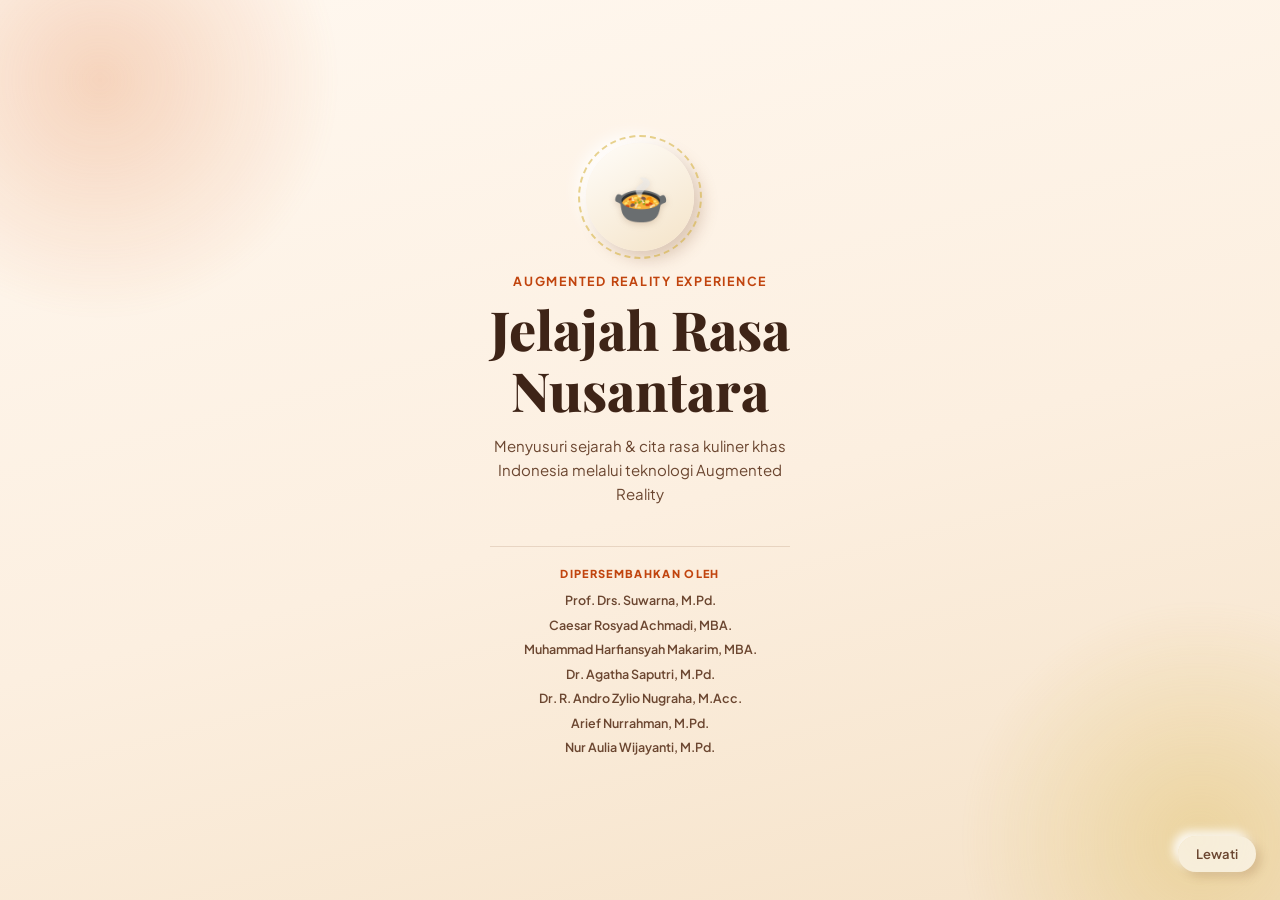
==== admin/admin.html @ 27141c81 "adminmenu" ====
<!DOCTYPE html>
<html lang="id">
<head>
<meta charset="UTF-8">
<meta name="viewport" content="width=device-width, initial-scale=1.0, viewport-fit=cover">
<title>Panel Admin | GASTRO</title>

<link rel="preconnect" href="https://fonts.googleapis.com">
<link href="https://fonts.googleapis.com/css2?family=Playfair+Display:wght@600;700;800&family=Plus+Jakarta+Sans:wght@400;500;600;700;800&display=swap" rel="stylesheet">
<link rel="stylesheet" href="../style.css">
<style>
  body { background: linear-gradient(165deg, #FFF8F0 0%, #FCEFE0 60%, #F5E2C8 100%); min-height: 100vh; }

  .admin-shell { max-width: 980px; margin: 0 auto; padding: 22px 18px 60px; }

  .admin-topbar {
    display: flex; align-items: center; justify-content: space-between;
    margin-bottom: 20px;
  }
  .admin-title { font-family: 'Playfair Display', serif; font-weight: 700; font-size: 20px; color: var(--brown-900); }
  .admin-logout-btn {
    border: none; cursor: pointer;
    background: var(--cream-soft);
    color: var(--brown-700);
    font-weight: 700; font-size: 12.5px;
    padding: 9px 16px; border-radius: 999px;
    box-shadow: var(--shadow-clay-out-sm);
  }

  .admin-tabs {
    display: flex; gap: 8px; margin-bottom: 22px;
    overflow-x: auto; padding-bottom: 4px;
  }
  .admin-tab {
    border: none; cursor: pointer; white-space: nowrap;
    background: var(--cream);
    color: var(--brown-700);
    font-weight: 700; font-size: 13px;
    padding: 11px 18px; border-radius: 999px;
    box-shadow: var(--shadow-clay-out-sm);
  }
  .admin-tab.active {
    color: #fff;
    background: linear-gradient(120deg, var(--terracotta), var(--terracotta-2));
  }

  .admin-panel { display: none; }
  .admin-panel.active { display: block; animation: splashRise 0.4s ease both; }

  /* ---- Editor Materi ---- */
  .editor-layout { display: flex; flex-direction: column; gap: 18px; }
  @media (min-width: 800px) {
    .editor-layout { flex-direction: row; align-items: flex-start; }
    .editor-food-list { width: 300px; flex-shrink: 0; max-height: 70vh; overflow-y: auto; }
    .editor-form-wrap { flex: 1; }
  }

  .editor-island-group { margin-bottom: 14px; }
  .editor-island-label {
    font-size: 11px; font-weight: 800; letter-spacing: 0.08em; text-transform: uppercase;
    color: var(--terracotta); margin-bottom: 6px; padding-left: 4px;
  }
  .editor-food-item {
    display: flex; align-items: center; justify-content: space-between; gap: 8px;
    width: 100%; text-align: left; border: none; cursor: pointer;
    background: var(--cream); border-radius: 12px;
    padding: 10px 14px; margin-bottom: 6px;
    font-size: 13px; font-weight: 600; color: var(--brown-900);
    box-shadow: var(--shadow-clay-out-sm);
  }
  .editor-food-item.active { background: linear-gradient(120deg, var(--terracotta), var(--terracotta-2)); color: #fff; }
  .editor-food-item .edited-badge {
    font-size: 10px; font-weight: 800; color: var(--gold);
    background: rgba(0,0,0,0.15); padding: 2px 7px; border-radius: 999px;
  }
  .editor-food-item.active .edited-badge { background: rgba(255,255,255,0.25); }

  .editor-form-wrap {
    background: var(--cream); border-radius: var(--radius-md);
    padding: 22px; box-shadow: var(--shadow-clay-out);
  }
  .editor-form-title { font-family: 'Playfair Display', serif; font-weight: 700; font-size: 18px; color: var(--brown-900); margin-bottom: 4px; }
  .editor-form-sub { font-size: 12.5px; color: var(--brown-500); margin-bottom: 18px; }
  .editor-label { font-size: 12.5px; font-weight: 700; color: var(--brown-700); margin-bottom: 6px; display: block; }
  .editor-textarea, .editor-input {
    width: 100%; border: none; outline: none;
    background: var(--cream-soft); border-radius: 12px;
    box-shadow: var(--shadow-clay-in);
    padding: 14px; font-size: 13.5px; color: var(--brown-900);
    font-family: inherit; margin-bottom: 16px;
    text-align: justify;
  }
  .editor-textarea { min-height: 220px; resize: vertical; line-height: 1.7; }
  .editor-radio-row { display: flex; gap: 16px; margin-bottom: 18px; }
  .editor-radio-row label { display: flex; align-items: center; gap: 6px; font-size: 13px; color: var(--brown-700); cursor: pointer; }
  .editor-save-btn {
    border: none; cursor: pointer;
    background: linear-gradient(120deg, var(--terracotta), var(--terracotta-2));
    color: #fff; font-weight: 700; font-size: 13.5px;
    padding: 13px 26px; border-radius: 999px;
    box-shadow: 0 8px 18px rgba(193,68,14,0.3);
  }
  .editor-save-btn:disabled { opacity: 0.6; cursor: not-allowed; }
  .editor-status { margin-top: 12px; font-size: 12.5px; font-weight: 600; }
  .editor-status.success { color: #3E6B4F; }
  .editor-status.error { color: var(--terracotta); }
  .editor-preview-note { font-size: 11.5px; color: var(--brown-500); margin: -10px 0 16px; }

  /* ---- Leaderboard ---- */
  .lb-filters { display: flex; flex-wrap: wrap; gap: 10px; margin-bottom: 16px; }
  .lb-filters select, .lb-filters button {
    border: none; cursor: pointer;
    background: var(--cream); box-shadow: var(--shadow-clay-out-sm);
    padding: 10px 14px; border-radius: 12px;
    font-size: 12.5px; font-weight: 600; color: var(--brown-900);
  }
  .lb-table-wrap { overflow-x: auto; background: var(--cream); border-radius: var(--radius-md); box-shadow: var(--shadow-clay-out); }
  table.lb-table { width: 100%; border-collapse: collapse; font-size: 12.5px; min-width: 640px; }
  table.lb-table th {
    text-align: left; padding: 12px 14px; font-weight: 800; color: var(--terracotta);
    text-transform: uppercase; font-size: 10.5px; letter-spacing: 0.05em;
    border-bottom: 2px solid rgba(139,94,60,0.15);
  }
  table.lb-table td { padding: 11px 14px; border-bottom: 1px solid rgba(139,94,60,0.1); color: var(--brown-700); }
  table.lb-table tr:last-child td { border-bottom: none; }
  .lb-rank { font-weight: 800; color: var(--brown-900); }
  .lb-empty { padding: 30px; text-align: center; color: var(--brown-500); font-size: 13px; }

  /* ---- Database ---- */
  .db-card {
    background: var(--cream); border-radius: var(--radius-md); padding: 28px 24px;
    box-shadow: var(--shadow-clay-out); text-align: center;
  }
  .db-icon { font-size: 40px; margin-bottom: 12px; }
  .db-title { font-family: 'Playfair Display', serif; font-weight: 700; font-size: 18px; color: var(--brown-900); margin-bottom: 6px; }
  .db-desc { font-size: 13px; color: var(--brown-500); margin-bottom: 20px; }
  .db-link-btn {
    display: inline-flex; align-items: center; gap: 8px;
    text-decoration: none;
    background: linear-gradient(120deg, var(--terracotta), var(--terracotta-2));
    color: #fff; font-weight: 700; font-size: 13.5px;
    padding: 13px 26px; border-radius: 999px;
    box-shadow: 0 8px 18px rgba(193,68,14,0.3);
  }
</style>
</head>
<body>

  <div class="admin-shell">
    <div class="admin-topbar">
      <span class="admin-title">🔐 Panel Admin GASTRO</span>
      <button type="button" class="admin-logout-btn" onclick="adminLogout()">Keluar</button>
    </div>

    <div class="admin-tabs">
      <button type="button" class="admin-tab active" data-tab="editor">📖 Editor Materi</button>
      <button type="button" class="admin-tab" data-tab="leaderboard">🏆 Leaderboard</button>
      <button type="button" class="admin-tab" data-tab="database">🗄️ Database</button>
    </div>

    <!-- ===== TAB: EDITOR MATERI ===== -->
    <div class="admin-panel active" id="panel-editor">
      <div class="editor-layout">
        <div class="editor-food-list" id="editorFoodList"></div>

        <div class="editor-form-wrap">
          <p class="editor-form-title" id="editorFormTitle">Pilih makanan di sebelah kiri</p>
          <p class="editor-form-sub" id="editorFormSub">Klik salah satu makanan untuk mulai mengedit deskripsinya.</p>

          <div id="editorFormFields" style="display:none;">
            <label class="editor-label">Deskripsi (Sejarah, Cita Rasa, Lokasi)</label>
            <textarea class="editor-textarea" id="editorDeskripsi" placeholder="Tulis deskripsi lengkap di sini... Pisahkan paragraf dengan baris kosong."></textarea>

            <label class="editor-label">Link Gambar (opsional)</label>
            <input type="text" class="editor-input" id="editorGambarUrl" placeholder="Tempel link share Google Drive, atau link gambar langsung (.jpg/.png)">
            <p class="editor-preview-note">💡 Untuk Google Drive: buka file → Share → Copy link. Sistem otomatis mengonversinya. Link Pinterest tidak akan tampil (bukan file gambar langsung) — gunakan Google Drive atau link gambar langsung.</p>

            <label class="editor-label">Posisi Gambar</label>
            <div class="editor-radio-row">
              <label><input type="radio" name="posisiGambar" value="atas" checked> Di atas deskripsi</label>
              <label><input type="radio" name="posisiGambar" value="bawah"> Di bawah deskripsi</label>
            </div>

            <button type="button" class="editor-save-btn" id="editorSaveBtn">Simpan Perubahan</button>
            <p class="editor-status" id="editorStatus"></p>
          </div>
        </div>
      </div>
    </div>

    <!-- ===== TAB: LEADERBOARD ===== -->
    <div class="admin-panel" id="panel-leaderboard">
      <div class="lb-filters">
        <select id="lbFilterProvinsi"><option value="">Semua Provinsi</option></select>
        <select id="lbFilterGender">
          <option value="">Semua Gender</option>
          <option value="Laki-Laki">Laki-Laki</option>
          <option value="Perempuan">Perempuan</option>
        </select>
        <button type="button" id="lbRefreshBtn">🔄 Muat Ulang</button>
      </div>
      <div class="lb-table-wrap">
        <table class="lb-table">
          <thead>
            <tr>
              <th>#</th><th>Nama</th><th>Gender</th><th>Usia</th><th>Daerah</th><th>Kabupaten</th><th>Terscan</th><th>Waktu</th>
            </tr>
          </thead>
          <tbody id="lbTableBody"></tbody>
        </table>
        <p class="lb-empty" id="lbEmptyNote" style="display:none;">Belum ada data submission.</p>
      </div>
    </div>

    <!-- ===== TAB: DATABASE ===== -->
    <div class="admin-panel" id="panel-database">
      <div class="db-card">
        <div class="db-icon">🗄️</div>
        <h2 class="db-title">Akses Google Sheet</h2>
        <p class="db-desc">Buka spreadsheet sumber data untuk melihat, mengekspor, atau mengelola data submission secara langsung.</p>
        <a href="#" target="_blank" class="db-link-btn" id="dbSheetLink">
          Buka Google Sheet
          <svg viewBox="0 0 24 24" width="16" height="16" fill="none" stroke="currentColor" stroke-width="2.4" stroke-linecap="round" stroke-linejoin="round"><path d="M18 13v6a2 2 0 0 1-2 2H5a2 2 0 0 1-2-2V8a2 2 0 0 1 2-2h6"></path><polyline points="15 3 21 3 21 9"></polyline><line x1="10" y1="14" x2="21" y2="3"></line></svg>
        </a>
      </div>
    </div>
  </div>

  <script src="../data.js"></script>
  <script src="admin.js"></script>
</body>
</html>
---- style.css ----
/* =========================================================
   JELAJAH RASA NUSANTARA — Theme: Claymorphism (warm heritage)
   ========================================================= */

@property --a {
  syntax: "<angle>";
  initial-value: 0deg;
  inherits: false;
}

:root {
  /* --- Warna: kontras dites untuk kenyamanan baca lama --- */
  --cream:        #FFF8F0;
  --cream-soft:    #FCEFE0;
  --brown-900:    #3E2417;   /* teks utama, kontras ~13:1 di atas cream */
  --brown-700:    #6B4630;   /* teks sekunder, ~7.5:1 */
  --brown-500:    #8B5E3C;
  --terracotta:   #C1440E;
  --terracotta-2: #E07A3F;
  --gold:         #D4AF37;
  --gold-light:   #F0D77B;
  --white:        #FFFFFF;

  --shadow-clay-out: 8px 8px 16px rgba(139, 94, 60, 0.28), -8px -8px 16px rgba(255, 255, 255, 0.9);
  --shadow-clay-out-sm: 5px 5px 10px rgba(139, 94, 60, 0.22), -5px -5px 10px rgba(255, 255, 255, 0.85);
  --shadow-clay-in: inset 4px 4px 8px rgba(139, 94, 60, 0.22), inset -4px -4px 8px rgba(255, 255, 255, 0.8);

  --radius-lg: 28px;
  --radius-md: 20px;
  --radius-sm: 14px;

  --font-display: 'Playfair Display', Georgia, serif;
  --font-body: 'Plus Jakarta Sans', 'Segoe UI', sans-serif;
}

* { box-sizing: border-box; margin: 0; padding: 0; }

html, body {
  height: 100%;
  overscroll-behavior: none;
}

body {
  font-family: var(--font-body);
  color: var(--brown-900);
  background: var(--cream);
  -webkit-font-smoothing: antialiased;
}

button, input {
  font-family: inherit;
}

/* ============ SCREEN SWITCHING ============ */
.screen {
  display: none;
  min-height: 100dvh;
  width: 100%;
  position: relative;
  overflow: hidden;
}
.screen.active {
  display: flex;
  flex-direction: column;
  align-items: center;
  justify-content: center;
}

/* =========================================================
   OPENING / SPLASH
   ========================================================= */
#splash-screen {
  background: linear-gradient(165deg, #FFF8F0 0%, #FCEFE0 55%, #F5E2C8 100%);
  padding: 32px 24px;
  text-align: center;
}

.splash-bg-glow {
  position: absolute;
  width: 480px;
  height: 480px;
  border-radius: 50%;
  background: radial-gradient(circle, rgba(224,122,63,0.28) 0%, rgba(224,122,63,0) 70%);
  top: -160px;
  left: -140px;
  filter: blur(4px);
  animation: floatGlow 9s ease-in-out infinite;
}
.splash-bg-glow-2 {
  top: auto;
  bottom: -180px;
  left: auto;
  right: -160px;
  background: radial-gradient(circle, rgba(212,175,55,0.30) 0%, rgba(212,175,55,0) 70%);
  animation-duration: 11s;
  animation-delay: 1s;
}
@keyframes floatGlow {
  0%, 100% { transform: translate(0,0) scale(1); }
  50% { transform: translate(20px,-16px) scale(1.08); }
}

.splash-content {
  position: relative;
  z-index: 2;
  display: flex;
  flex-direction: column;
  align-items: center;
  max-width: 420px;
  animation: splashRise 0.9s cubic-bezier(0.19,1,0.22,1) both;
}
@keyframes splashRise {
  from { opacity: 0; transform: translateY(24px) scale(0.97); }
  to   { opacity: 1; transform: translateY(0) scale(1); }
}

.splash-emblem {
  position: relative;
  width: 108px;
  height: 108px;
  display: flex;
  align-items: center;
  justify-content: center;
  margin-bottom: 22px;
  border-radius: 50%;
  background: linear-gradient(150deg, #FFFDF9, #F4E3C8);
  box-shadow: var(--shadow-clay-out);
}
.splash-emblem-ring {
  position: absolute;
  inset: -8px;
  border-radius: 50%;
  border: 2px dashed rgba(212,175,55,0.55);
  animation: spinSlow 14s linear infinite;
}
@keyframes spinSlow { to { transform: rotate(360deg); } }
.splash-emblem-icon { font-size: 46px; filter: drop-shadow(0 2px 3px rgba(139,94,60,0.25)); }

.splash-eyebrow {
  font-size: 12.5px;
  font-weight: 700;
  letter-spacing: 0.14em;
  text-transform: uppercase;
  color: var(--terracotta);
  margin-bottom: 10px;
}

.splash-title {
  font-family: var(--font-display);
  font-weight: 800;
  font-size: clamp(32px, 8vw, 46px);
  line-height: 1.12;
  color: var(--brown-900);
  margin-bottom: 14px;
}

.splash-tagline {
  font-size: 15px;
  line-height: 1.6;
  color: var(--brown-700);
  max-width: 320px;
  margin-bottom: 34px;
}

.splash-loader {
  width: 200px;
  height: 8px;
  border-radius: 999px;
  background: rgba(139,94,60,0.15);
  box-shadow: var(--shadow-clay-in);
  overflow: hidden;
  margin-bottom: 12px;
  display: none; /* sudah tidak dipakai, digantikan daftar inventor */
}
.splash-loader-fill {
  height: 100%;
  width: 0%;
  border-radius: 999px;
  background: linear-gradient(90deg, var(--terracotta), var(--gold));
  transition: width 0.15s linear;
}
.splash-loader-label {
  font-size: 12.5px;
  color: var(--brown-500);
  font-weight: 500;
  letter-spacing: 0.02em;
}

.splash-inventors {
  margin-top: 6px;
  padding-top: 20px;
  border-top: 1px solid rgba(139,94,60,0.18);
  width: 100%;
  max-width: 300px;
}
.splash-inventors-label {
  font-size: 11px;
  font-weight: 800;
  letter-spacing: 0.12em;
  text-transform: uppercase;
  color: var(--terracotta);
  margin-bottom: 12px;
  text-align: center;
}
.splash-inventors-list {
  list-style: none;
  display: flex;
  flex-direction: column;
  gap: 7px;
  text-align: center;
}
.splash-inventors-list li {
  font-size: 12.5px;
  font-weight: 600;
  color: var(--brown-700);
  line-height: 1.4;
}

.splash-skip-btn {
  position: absolute;
  bottom: 28px;
  right: 24px;
  z-index: 3;
  border: none;
  background: rgba(255,255,255,0.6);
  color: var(--brown-700);
  font-weight: 600;
  font-size: 13px;
  padding: 10px 18px;
  border-radius: 999px;
  box-shadow: var(--shadow-clay-out-sm);
  cursor: pointer;
  transition: transform 0.2s ease, box-shadow 0.2s ease;
}
.splash-skip-btn:hover { transform: translateY(-2px); box-shadow: var(--shadow-clay-out); }
.splash-skip-btn:active { transform: translateY(0) scale(0.97); }

/* =========================================================
   LOGIN
   ========================================================= */
#login-screen {
  background: linear-gradient(165deg, #FFF8F0 0%, #FCEFE0 60%, #F5E2C8 100%);
  padding: 40px 20px 32px;
}

.login-bg-glow {
  position: absolute;
  width: 520px;
  height: 520px;
  border-radius: 50%;
  top: -220px;
  left: 50%;
  transform: translateX(-50%);
  background: radial-gradient(circle, rgba(212,175,55,0.22) 0%, rgba(212,175,55,0) 70%);
}

.login-wrap {
  position: relative;
  z-index: 2;
  width: 100%;
  max-width: 440px;
  margin: 0 auto;
  display: flex;
  flex-direction: column;
  align-items: center;
}

.login-brand {
  text-align: center;
  margin-bottom: 22px;
  animation: splashRise 0.7s cubic-bezier(0.19,1,0.22,1) both;
}
.login-brand-icon {
  font-size: 34px;
  display: inline-block;
  margin-bottom: 6px;
}
.login-brand-title {
  font-family: var(--font-display);
  font-weight: 700;
  font-size: clamp(22px, 6vw, 28px);
  color: var(--brown-900);
}
.login-brand-sub {
  font-size: 13.5px;
  color: var(--brown-500);
  margin-top: 6px;
}

/* ---- Tabs ---- */
.login-tabs {
  position: relative;
  display: flex;
  width: 100%;
  max-width: 340px;
  background: var(--cream-soft);
  border-radius: 999px;
  padding: 5px;
  box-shadow: var(--shadow-clay-in);
  margin-bottom: 22px;
}
.login-tab {
  position: relative;
  z-index: 2;
  flex: 1;
  border: none;
  background: transparent;
  padding: 11px 0;
  font-weight: 700;
  font-size: 13.5px;
  color: var(--brown-500);
  cursor: pointer;
  border-radius: 999px;
  transition: color 0.25s ease;
}
.login-tab.active { color: var(--white); }
.login-tab-indicator {
  position: absolute;
  top: 5px;
  left: 5px;
  width: calc(50% - 5px);
  height: calc(100% - 10px);
  border-radius: 999px;
  background: linear-gradient(120deg, var(--terracotta), var(--terracotta-2));
  box-shadow: 0 4px 10px rgba(193,68,14,0.35);
  transition: transform 0.35s cubic-bezier(0.65,0,0.35,1);
  z-index: 1;
}
.login-tab-indicator.to-admin { transform: translateX(100%); }

/* ---- Glow card (rotating conic-gradient border) ---- */
.glow-card {
  position: relative;
  width: 100%;
  border-radius: var(--radius-lg);
  padding: 2.5px;
  animation: splashRise 0.8s 0.1s cubic-bezier(0.19,1,0.22,1) both;
}
.glow-card-border {
  position: absolute;
  inset: 0;
  border-radius: var(--radius-lg);
  padding: 2.5px;
  background: conic-gradient(from var(--a), var(--terracotta), var(--gold), var(--terracotta-2), var(--gold-light), var(--terracotta));
  animation: spinGlow 5s linear infinite;
  -webkit-mask: linear-gradient(#fff 0 0) content-box, linear-gradient(#fff 0 0);
  -webkit-mask-composite: xor;
  mask-composite: exclude;
}
@keyframes spinGlow { to { --a: 360deg; } }

.glow-card-inner {
  position: relative;
  z-index: 2;
  background: var(--cream);
  border-radius: calc(var(--radius-lg) - 2.5px);
  padding: 30px 24px 26px;
  box-shadow: var(--shadow-clay-out);
}

.glow-card-title {
  font-family: var(--font-display);
  font-weight: 700;
  font-size: 21px;
  color: var(--brown-900);
  margin-bottom: 4px;
}
.glow-card-desc {
  font-size: 13px;
  color: var(--brown-500);
  margin-bottom: 22px;
}

/* ---- Floating label form fields ---- */
.clay-form { display: flex; flex-direction: column; gap: 20px; }

.field { position: relative; }

.field-input {
  width: 100%;
  border: none;
  outline: none;
  background: var(--cream-soft);
  border-radius: var(--radius-sm);
  box-shadow: var(--shadow-clay-in);
  padding: 20px 16px 8px;
  font-size: 15px;
  font-weight: 500;
  color: var(--brown-900);
  transition: box-shadow 0.25s ease;
}
.field-input::placeholder { color: transparent; }

.field-label {
  position: absolute;
  left: 16px;
  top: 16px;
  font-size: 15px;
  color: var(--brown-500);
  pointer-events: none;
  transform-origin: left top;
  transition: transform 0.22s cubic-bezier(0.4,0,0.2,1), color 0.22s ease, top 0.22s ease;
}

/* animasi label naik saat fokus / sudah terisi */
.field-input:focus + .field-label,
.field-input:not(:placeholder-shown) + .field-label {
  top: 8px;
  transform: translateY(0) scale(0.72);
  color: var(--terracotta);
  font-weight: 700;
}

.field-underline {
  position: absolute;
  left: 16px;
  right: 16px;
  bottom: 6px;
  height: 2px;
  border-radius: 2px;
  background: linear-gradient(90deg, var(--terracotta), var(--gold));
  transform: scaleX(0);
  transform-origin: left;
  transition: transform 0.3s ease;
}
.field-input:focus ~ .field-underline { transform: scaleX(1); }

.field-input:focus {
  box-shadow: var(--shadow-clay-in), 0 0 0 3px rgba(212,175,55,0.25);
}

/* ---- Select (dropdown) khusus: label selalu di posisi "float" ---- */
.field-select select.field-input {
  appearance: none;
  -webkit-appearance: none;
  cursor: pointer;
  background-image: url("data:image/svg+xml;utf8,<svg xmlns='http://www.w3.org/2000/svg' width='18' height='18' viewBox='0 0 24 24' fill='none' stroke='%238B5E3C' stroke-width='2.4' stroke-linecap='round' stroke-linejoin='round'><polyline points='6 9 12 15 18 9'></polyline></svg>");
  background-repeat: no-repeat;
  background-position: right 14px center;
  padding-right: 40px;
}
.field-select .field-label-select {
  top: 8px;
  transform: translateY(0) scale(0.72);
  color: var(--terracotta);
  font-weight: 700;
}
.field-select select.field-input:invalid {
  color: var(--brown-500);
}

/* ---- Buttons with hover effect ---- */
.clay-btn {
  display: flex;
  align-items: center;
  justify-content: center;
  gap: 10px;
  width: 100%;
  border: none;
  cursor: pointer;
  padding: 16px 20px;
  border-radius: var(--radius-sm);
  font-size: 15px;
  font-weight: 700;
  letter-spacing: 0.01em;
  margin-top: 4px;
  transition: transform 0.22s cubic-bezier(0.4,0,0.2,1), box-shadow 0.22s ease, filter 0.22s ease;
}
.clay-btn svg { transition: transform 0.25s ease; }
.clay-btn:hover svg { transform: translateX(4px); }
.clay-btn:active { transform: translateY(1px) scale(0.98); }

.clay-btn-primary {
  color: var(--white);
  background: linear-gradient(120deg, var(--terracotta), var(--terracotta-2));
  box-shadow: 0 10px 20px rgba(193,68,14,0.32), var(--shadow-clay-out-sm);
}
.clay-btn-primary:hover {
  transform: translateY(-3px);
  box-shadow: 0 14px 26px rgba(193,68,14,0.42), 0 0 0 4px rgba(212,175,55,0.25);
  filter: brightness(1.05);
}

.clay-btn-dark {
  color: var(--gold-light);
  background: linear-gradient(120deg, var(--brown-900), #2A1710);
  box-shadow: 0 10px 20px rgba(62,36,23,0.35), var(--shadow-clay-out-sm);
}
.clay-btn-dark:hover {
  transform: translateY(-3px);
  box-shadow: 0 14px 26px rgba(62,36,23,0.45), 0 0 0 4px rgba(212,175,55,0.3);
  filter: brightness(1.1);
}

.login-footnote {
  margin-top: 26px;
  font-size: 11.5px;
  color: var(--brown-500);
  text-align: center;
  opacity: 0.8;
}

/* =========================================================
   RESPONSIVE — desktop refinements
   ========================================================= */
@media (min-width: 720px) {
  .splash-content { max-width: 480px; }
  .splash-title { font-size: 54px; }

  .login-wrap { max-width: 460px; }
  .glow-card-inner { padding: 38px 34px 32px; }
  .glow-card-title { font-size: 24px; }
}

@media (min-width: 1024px) {
  #login-screen { padding-top: 60px; }
  .login-bg-glow { width: 640px; height: 640px; top: -260px; }
}

/* =========================================================
   MENU UTAMA
   ========================================================= */
#main-menu-screen {
  background: linear-gradient(165deg, #FFF8F0 0%, #FCEFE0 60%, #F5E2C8 100%);
  padding: 36px 20px 40px;
  align-items: stretch;
}
.menu-bg-glow {
  position: absolute;
  width: 480px; height: 480px;
  border-radius: 50%;
  top: -200px; right: -160px;
  background: radial-gradient(circle, rgba(212,175,55,0.22) 0%, rgba(212,175,55,0) 70%);
}
.menu-wrap {
  position: relative; z-index: 2;
  width: 100%; max-width: 480px;
  margin: 0 auto;
}
.menu-header {
  display: flex; align-items: center; gap: 14px;
  margin-bottom: 22px;
  animation: splashRise 0.6s cubic-bezier(0.19,1,0.22,1) both;
}
.menu-avatar {
  width: 52px; height: 52px;
  border-radius: 50%;
  display: flex; align-items: center; justify-content: center;
  font-family: var(--font-display);
  font-weight: 700; font-size: 20px;
  color: var(--white);
  background: linear-gradient(135deg, var(--terracotta), var(--gold));
  box-shadow: var(--shadow-clay-out-sm);
  flex-shrink: 0;
}
.menu-header-text { flex: 1; min-width: 0; }
.menu-eyebrow {
  font-size: 11px; font-weight: 800; letter-spacing: 0.14em;
  text-transform: uppercase; color: var(--terracotta);
}
.menu-greeting {
  font-family: var(--font-display);
  font-weight: 700; font-size: 19px; color: var(--brown-900);
  white-space: nowrap; overflow: hidden; text-overflow: ellipsis;
}
.menu-logout-btn {
  width: 42px; height: 42px; border: none; border-radius: 50%;
  background: var(--cream-soft);
  box-shadow: var(--shadow-clay-out-sm);
  color: var(--brown-700);
  display: flex; align-items: center; justify-content: center;
  cursor: pointer; flex-shrink: 0;
  transition: transform 0.2s ease, color 0.2s ease;
}
.menu-logout-btn:hover { transform: translateY(-2px); color: var(--terracotta); }

.menu-intro {
  font-size: 14px; color: var(--brown-700); line-height: 1.6;
  margin-bottom: 24px;
  animation: splashRise 0.6s 0.05s cubic-bezier(0.19,1,0.22,1) both;
}

.menu-grid {
  display: grid;
  grid-template-columns: 1fr 1fr;
  gap: 16px;
  animation: splashRise 0.7s 0.1s cubic-bezier(0.19,1,0.22,1) both;
}
.menu-card {
  position: relative;
  border: none;
  cursor: pointer;
  display: flex; flex-direction: column; align-items: flex-start; gap: 10px;
  padding: 22px 18px;
  border-radius: var(--radius-md);
  background: var(--cream);
  box-shadow: var(--shadow-clay-out);
  text-align: left;
  transition: transform 0.25s cubic-bezier(0.4,0,0.2,1), box-shadow 0.25s ease;
}
.menu-card:hover { transform: translateY(-4px); box-shadow: 0 14px 24px rgba(139,94,60,0.28), var(--shadow-clay-out); }
.menu-card:active { transform: translateY(-1px) scale(0.98); }
.menu-card-no {
  position: absolute; top: 14px; right: 16px;
  font-family: var(--font-display); font-weight: 700; font-size: 13px;
  color: var(--gold);
  opacity: 0.7;
}
.menu-card-icon { font-size: 30px; }
.menu-card-label { font-weight: 700; font-size: 14.5px; color: var(--brown-900); }

@media (min-width: 640px) {
  .menu-grid { grid-template-columns: repeat(4, 1fr); }
  .menu-card { grid-column: span 1; }
}

/* =========================================================
   SUB PAGES (Petunjuk / Profil / Materi / AR) — shared shell
   ========================================================= */
.screen:not(#splash-screen):not(#login-screen):not(#main-menu-screen) {
  background: linear-gradient(165deg, #FFF8F0 0%, #FCEFE0 60%, #F5E2C8 100%);
  align-items: flex-start;
  padding: 30px 20px 48px;
  overflow-y: auto;
}
.sub-wrap {
  width: 100%; max-width: 640px;
  margin: 0 auto;
  animation: splashRise 0.5s cubic-bezier(0.19,1,0.22,1) both;
}
.back-btn {
  display: inline-flex; align-items: center; gap: 6px;
  border: none; cursor: pointer;
  background: var(--cream-soft);
  color: var(--brown-700);
  font-weight: 700; font-size: 13px;
  padding: 9px 16px 9px 12px;
  border-radius: 999px;
  box-shadow: var(--shadow-clay-out-sm);
  margin-bottom: 20px;
  transition: transform 0.2s ease;
}
.back-btn:hover { transform: translateX(-3px); }

.sub-title {
  font-family: var(--font-display);
  font-weight: 700;
  font-size: clamp(24px, 6vw, 30px);
  color: var(--brown-900);
  margin-bottom: 8px;
}
.sub-desc {
  font-size: 14px; line-height: 1.65;
  color: var(--brown-700);
  margin-bottom: 26px;
  max-width: 56ch;
}

/* ---- Petunjuk: steps ---- */
.steps-list { display: flex; flex-direction: column; gap: 14px; }
.step-item {
  display: flex; gap: 14px; align-items: flex-start;
  background: var(--cream);
  border-radius: var(--radius-md);
  padding: 16px 18px;
  box-shadow: var(--shadow-clay-out-sm);
}
.step-num {
  flex-shrink: 0;
  width: 32px; height: 32px;
  border-radius: 50%;
  display: flex; align-items: center; justify-content: center;
  font-weight: 800; font-size: 14px; color: var(--white);
  background: linear-gradient(135deg, var(--terracotta), var(--terracotta-2));
}
.step-title { font-size: 15px; font-weight: 700; color: var(--brown-900); margin-bottom: 3px; }
.step-desc { font-size: 13.5px; color: var(--brown-700); line-height: 1.55; }

/* ---- Profil ---- */
.profil-card {
  background: var(--cream);
  border-radius: var(--radius-md);
  padding: 20px 22px;
  box-shadow: var(--shadow-clay-out-sm);
  margin-bottom: 26px;
}
.profil-card-title { font-family: var(--font-display); font-size: 17px; color: var(--brown-900); margin-bottom: 8px; }
.profil-card-text { font-size: 13.5px; color: var(--brown-700); line-height: 1.65; }

.profil-section-title {
  font-family: var(--font-display);
  font-size: 18px; color: var(--brown-900);
  margin-bottom: 14px; margin-top: 4px;
}
.profil-features {
  display: grid; grid-template-columns: 1fr 1fr;
  gap: 14px; margin-bottom: 28px;
}
.profil-feature-item {
  display: flex; gap: 12px; align-items: flex-start;
  background: var(--cream);
  border-radius: var(--radius-sm);
  padding: 14px 16px;
  box-shadow: var(--shadow-clay-out-sm);
}
.profil-feature-icon { font-size: 22px; flex-shrink: 0; }
.profil-feature-item h4 { font-size: 13.5px; color: var(--brown-900); margin-bottom: 2px; }
.profil-feature-item p { font-size: 12px; color: var(--brown-500); line-height: 1.4; }

@media (max-width: 420px) {
  .profil-features { grid-template-columns: 1fr; }
}

/* =========================================================
   MATERI — Pilih Pulau
   ========================================================= */
.island-grid {
  display: grid;
  grid-template-columns: 1fr;
  gap: 14px;
}
@media (min-width: 560px) {
  .island-grid { grid-template-columns: 1fr 1fr; }
}

.island-card {
  position: relative;
  display: flex; align-items: center; gap: 16px;
  border: none; cursor: pointer;
  text-align: left;
  padding: 18px 20px;
  border-radius: var(--radius-md);
  background: var(--cream);
  box-shadow: var(--shadow-clay-out);
  overflow: hidden;
  transition: transform 0.25s cubic-bezier(0.4,0,0.2,1), box-shadow 0.25s ease;
}
.island-card::before {
  content: "";
  position: absolute; inset: 0;
  background: var(--island-color, var(--terracotta));
  opacity: 0.06;
}
.island-card:hover { transform: translateY(-4px); box-shadow: 0 14px 24px rgba(139,94,60,0.26), var(--shadow-clay-out); }
.island-card:active { transform: translateY(-1px) scale(0.98); }

.island-icon {
  position: relative; z-index: 1;
  width: 54px; height: 54px; flex-shrink: 0;
  border-radius: 16px;
  display: flex; align-items: center; justify-content: center;
  font-size: 26px;
  background: var(--island-color, var(--terracotta));
  box-shadow: 0 6px 14px rgba(0,0,0,0.15);
}
.island-info { position: relative; z-index: 1; flex: 1; min-width: 0; }
.island-name { font-family: var(--font-display); font-weight: 700; font-size: 17px; color: var(--brown-900); }
.island-count { font-size: 12px; color: var(--brown-500); margin-top: 2px; }
.island-arrow { position: relative; z-index: 1; color: var(--brown-500); flex-shrink: 0; }

/* =========================================================
   MATERI — Daftar Provinsi & Makanan
   ========================================================= */
.food-list { display: flex; flex-direction: column; gap: 12px; }

.food-item {
  display: flex; align-items: center; gap: 14px;
  border: none; cursor: pointer; text-align: left;
  padding: 15px 18px;
  border-radius: var(--radius-sm);
  background: var(--cream);
  box-shadow: var(--shadow-clay-out-sm);
  transition: transform 0.22s cubic-bezier(0.4,0,0.2,1), box-shadow 0.22s ease;
}
.food-item:hover { transform: translateX(4px); box-shadow: 0 10px 18px rgba(139,94,60,0.22), var(--shadow-clay-out-sm); }
.food-item:active { transform: translateX(1px) scale(0.99); }

.food-item-emoji {
  width: 42px; height: 42px; flex-shrink: 0;
  border-radius: 12px;
  display: flex; align-items: center; justify-content: center;
  font-size: 20px;
  background: linear-gradient(135deg, var(--gold-light), var(--gold));
}
.food-item-text { flex: 1; min-width: 0; }
.food-item-name { font-weight: 700; font-size: 14.5px; color: var(--brown-900); }
.food-item-prov { font-size: 12px; color: var(--brown-500); margin-top: 1px; }
.food-item-arrow { color: var(--brown-500); flex-shrink: 0; }

/* =========================================================
   MATERI — Detail Makanan
   ========================================================= */
.detail-card {
  background: var(--cream);
  border-radius: var(--radius-lg);
  padding: 28px 24px 30px;
  box-shadow: var(--shadow-clay-out);
}
.detail-provinsi {
  font-size: 12px; font-weight: 800; letter-spacing: 0.1em;
  text-transform: uppercase; color: var(--terracotta);
  margin-bottom: 6px;
}
.detail-title {
  font-family: var(--font-display);
  font-weight: 800;
  font-size: clamp(24px, 6vw, 32px);
  color: var(--brown-900);
  line-height: 1.2;
}
.detail-divider {
  width: 56px; height: 4px; border-radius: 4px;
  background: linear-gradient(90deg, var(--terracotta), var(--gold));
  margin: 18px 0 20px;
}
.detail-body { font-size: 14.5px; line-height: 1.85; color: var(--brown-700); }
.detail-body p { margin-bottom: 16px; text-align: justify; }
.detail-body p:last-child { margin-bottom: 0; }
.detail-image {
  width: 100%;
  max-height: 320px;
  object-fit: cover;
  border-radius: var(--radius-md);
  margin-bottom: 20px;
  box-shadow: var(--shadow-clay-out-sm);
}
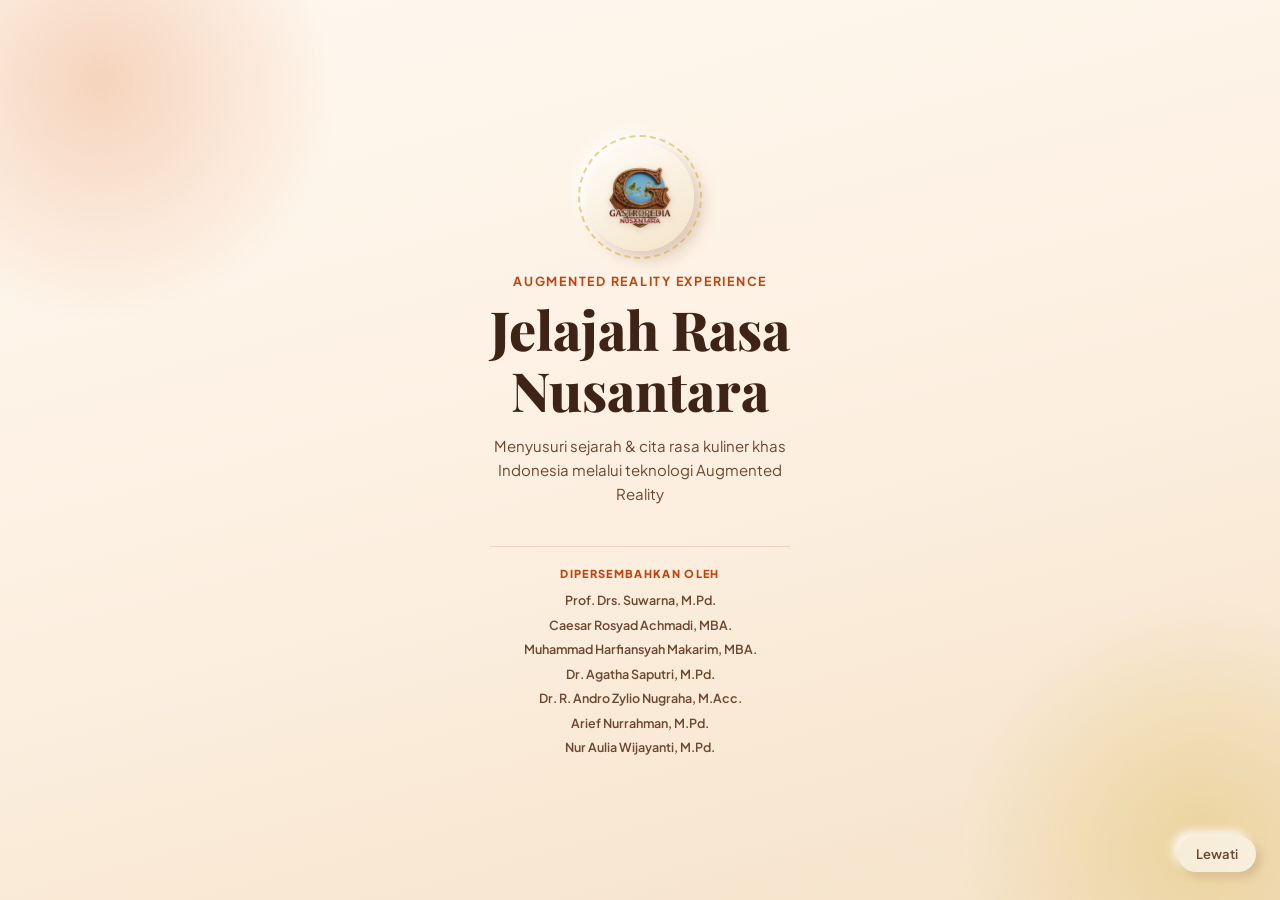
==== commit 0aee4d73: "Add files via upload" ====
--- a/admin/admin.html
+++ b/admin/admin.html
@@ -9,7 +9,12 @@
 <link href="https://fonts.googleapis.com/css2?family=Playfair+Display:wght@600;700;800&family=Plus+Jakarta+Sans:wght@400;500;600;700;800&display=swap" rel="stylesheet">
 <link rel="stylesheet" href="../style.css">
 <style>
-  body { background: linear-gradient(165deg, #FFF8F0 0%, #FCEFE0 60%, #F5E2C8 100%); min-height: 100vh; }
+  body {
+    background:
+      linear-gradient(165deg, rgba(255,248,240,0.93) 0%, rgba(252,239,224,0.93) 60%, rgba(245,226,200,0.93) 100%),
+      url('../assets/background.jpg') center/cover no-repeat fixed;
+    min-height: 100vh;
+  }
 
   .admin-shell { max-width: 980px; margin: 0 auto; padding: 22px 18px 60px; }
 
@@ -17,7 +22,8 @@
     display: flex; align-items: center; justify-content: space-between;
     margin-bottom: 20px;
   }
-  .admin-title { font-family: 'Playfair Display', serif; font-weight: 700; font-size: 20px; color: var(--brown-900); }
+  .admin-title { display: flex; align-items: center; gap: 10px; font-family: 'Playfair Display', serif; font-weight: 700; font-size: 20px; color: var(--brown-900); }
+  .admin-title img { width: 32px; height: 32px; object-fit: contain; }
   .admin-logout-btn {
     border: none; cursor: pointer;
     background: var(--cream-soft);
@@ -148,7 +154,7 @@
 
   <div class="admin-shell">
     <div class="admin-topbar">
-      <span class="admin-title">🔐 Panel Admin GASTRO</span>
+      <span class="admin-title"><img src="../assets/logo.png" alt="GASTRO"> Panel Admin GASTRO</span>
       <button type="button" class="admin-logout-btn" onclick="adminLogout()">Keluar</button>
     </div>
 
--- a/style.css
+++ b/style.css
@@ -134,7 +134,7 @@
   animation: spinSlow 14s linear infinite;
 }
 @keyframes spinSlow { to { transform: rotate(360deg); } }
-.splash-emblem-icon { font-size: 46px; filter: drop-shadow(0 2px 3px rgba(139,94,60,0.25)); }
+.splash-emblem-icon { width: 62px; height: 62px; object-fit: contain; filter: drop-shadow(0 2px 3px rgba(139,94,60,0.25)); }
 
 .splash-eyebrow {
   font-size: 12.5px;
@@ -239,7 +239,9 @@
    LOGIN
    ========================================================= */
 #login-screen {
-  background: linear-gradient(165deg, #FFF8F0 0%, #FCEFE0 60%, #F5E2C8 100%);
+  background:
+    linear-gradient(165deg, rgba(255,248,240,0.93) 0%, rgba(252,239,224,0.93) 60%, rgba(245,226,200,0.93) 100%),
+    url('assets/background.jpg') center/cover no-repeat;
   padding: 40px 20px 32px;
 }
 
@@ -271,9 +273,12 @@
   animation: splashRise 0.7s cubic-bezier(0.19,1,0.22,1) both;
 }
 .login-brand-icon {
-  font-size: 34px;
+  width: 56px;
+  height: 56px;
+  object-fit: contain;
   display: inline-block;
-  margin-bottom: 6px;
+  margin-bottom: 8px;
+  filter: drop-shadow(0 3px 6px rgba(139,94,60,0.3));
 }
 .login-brand-title {
   font-family: var(--font-display);
@@ -521,7 +526,9 @@
    MENU UTAMA
    ========================================================= */
 #main-menu-screen {
-  background: linear-gradient(165deg, #FFF8F0 0%, #FCEFE0 60%, #F5E2C8 100%);
+  background:
+    linear-gradient(165deg, rgba(255,248,240,0.93) 0%, rgba(252,239,224,0.93) 60%, rgba(245,226,200,0.93) 100%),
+    url('assets/background.jpg') center/cover no-repeat;
   padding: 36px 20px 40px;
   align-items: stretch;
 }
